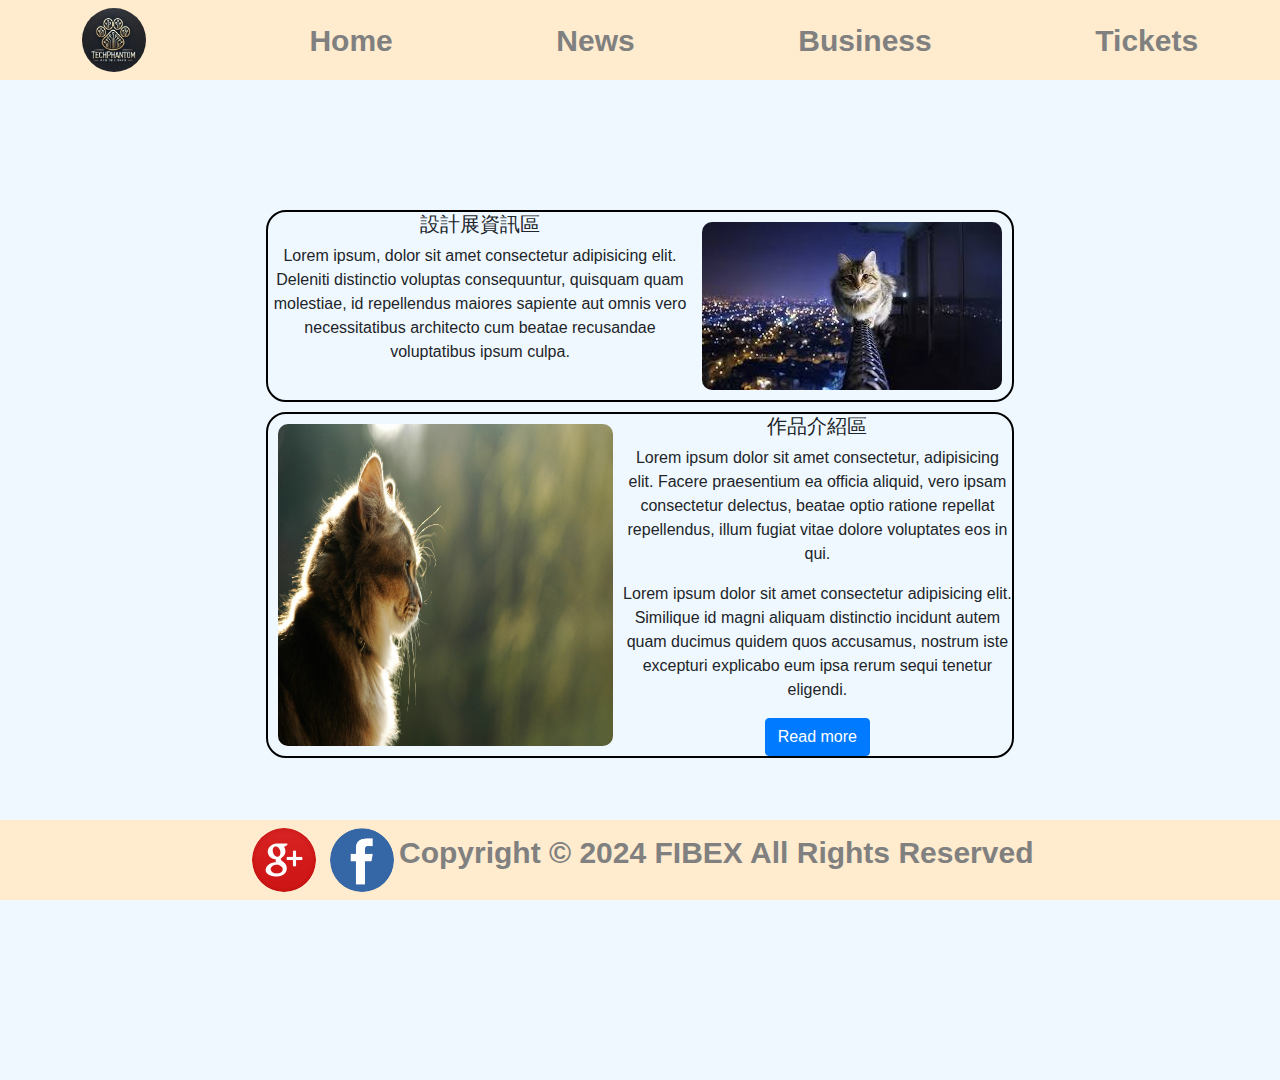
==== 01_02/business.html @ b14ceffc "update all web" ====
<!DOCTYPE html>
<html lang="en">

<head>
    <meta charset="UTF-8">
    <meta name="viewport" content="width=device-width, initial-scale=1.0">
    <title>2024 法國國際商務展</title>
    <link rel="stylesheet" href="./bootstrap/bootstrap.css">
    <link rel="stylesheet" href="./style.css">
</head>

<body>
    <nav>
        <img src="./img/logo.jpg" alt="Logo">
        <a href="home.html">Home</a>
        <a href="news.html">News</a>
        <a href="business.html">Business</a>
        <a href="tickets.html">Tickets</a>
    </nav>
    <main>
        <div class="business text-center">
            <div>
                <div>
                    <h5>設計展資訊區</h5>
                    <p>Lorem ipsum, dolor sit amet consectetur adipisicing elit. Deleniti distinctio voluptas consequuntur, quisquam quam molestiae, id repellendus maiores sapiente aut omnis vero necessitatibus architecto cum beatae recusandae voluptatibus ipsum culpa.</p>
                </div>
                <img src="./img/news1.jpg">
            </div>

            <div>
                <img src="./img/news2.jpg">
                <div>
                    <h5>作品介紹區</h5>
                    <p>Lorem ipsum dolor sit amet consectetur, adipisicing elit. Facere praesentium ea officia aliquid, vero ipsam consectetur delectus, beatae optio ratione repellat repellendus, illum fugiat vitae dolore voluptates eos in qui.</p>
                    <p class="readmore">Lorem ipsum dolor sit amet consectetur adipisicing elit. Similique id magni aliquam distinctio incidunt autem quam ducimus quidem quos accusamus, nostrum iste excepturi explicabo eum ipsa rerum sequi tenetur eligendi.</p>
                    <button onclick="readmore()" class="read-btn btn btn-primary">Read more</button>
                </div>
            </div>

        </div>
    </main>
    <footer>
        <div>
            <img src="./img/google.png" alt="google">
            <img src="./img/facebook.png" alt="facebook">
        </div>
        <p>Copyright &copy; 2024 FIBEX All Rights Reserved</p>
    </footer>
</body>
<script src="./jquery/jquery.js"></script>
<script src="./bootstrap/bootstrap.js"></script>
<script>
    function readmore(){
        $(".readmore").slideToggle(200);
        let btn = $(".read-btn"); 
        btn.text(btn.text() === "Read more" ? "Read less" : "Read more");
    }
</script>
</html>
---- 01_02/style.css ----
body {
    margin: 0;
    background-color: aliceblue;
    width: 1920px;
    height: 1080px;
}

nav {
    width: 100vw;
    height: 5em;
    background-color: blanchedalmond;
    display: flex;
    align-items: center;
    justify-content: center;

    & img {
        width: 4em;
        border-radius: 50%;
        margin: auto;
    }

    & a {
        color: gray;
        margin: auto;
        font-size: 30px;
        font-weight: 700;
        transition: .2s;

        &:hover {
            text-decoration: none;
            color: #4c4c4c;
        }
    }
}

footer {
    width: 100vw;
    height: 5em;
    background-color: blanchedalmond;
    display: flex;
    align-items: center;
    position: absolute;
    bottom: 0;
    justify-content: center;

    & img {
        width: 4em;
        border-radius: 50%;
        margin: 5px;
    }

    & p {
        color: gray;
        font-size: 30px;
        font-weight: 700;
    }
}

main {
    width: 100vw;
    margin-top: 5em;
    height: 60%;
    display: flex;
    align-items: center;
    justify-content: center;
}

.carousel {
    width: 60%;
    border-radius: 30px;
    overflow: hidden;
}

.news-box {
    width: 90%;
    display: flex;
    justify-content: center;
    align-items: center;

    &>div {
        width: 45%;
        margin: auto;
        border-radius: 20px;
        border: 3px #4c4c4c solid;
        overflow: hidden;

        & .news-set {
            width: 100%;
            background-color: #ffffff92;
            bottom: 20px;
            z-index: 10;
            font-weight: 700;
            font-size: 20px;
        }
    }

    & img {
        width: 100%;
    }
}
.news-button{
    width: 20px;
    height: 20px;
    border: 2px black solid;
    border-radius: 50%;
    background-color: red;
    position: absolute;
}
.business{
    width: 60%;
    &>div{
        display: flex;
        margin: 10px;
        border-radius: 20px;
        border: 2px black solid;
        overflow: hidden;
    }
    & img{
        border-radius: 10px;
        width: 45%;
        margin: 10px;
    }
}
/* form */
form{
    border: #4c4c4c solid 5px;
    background-color: blanchedalmond;
    padding: 2em;
    display: grid;
    justify-items: center;
    border-radius: 20px;
    & input{
        margin: 5px;
        background-color: #ffffff00;
        border: 0px;
        border-bottom: #4c4c4c ridge;
        font-size: 30px;
    }
}
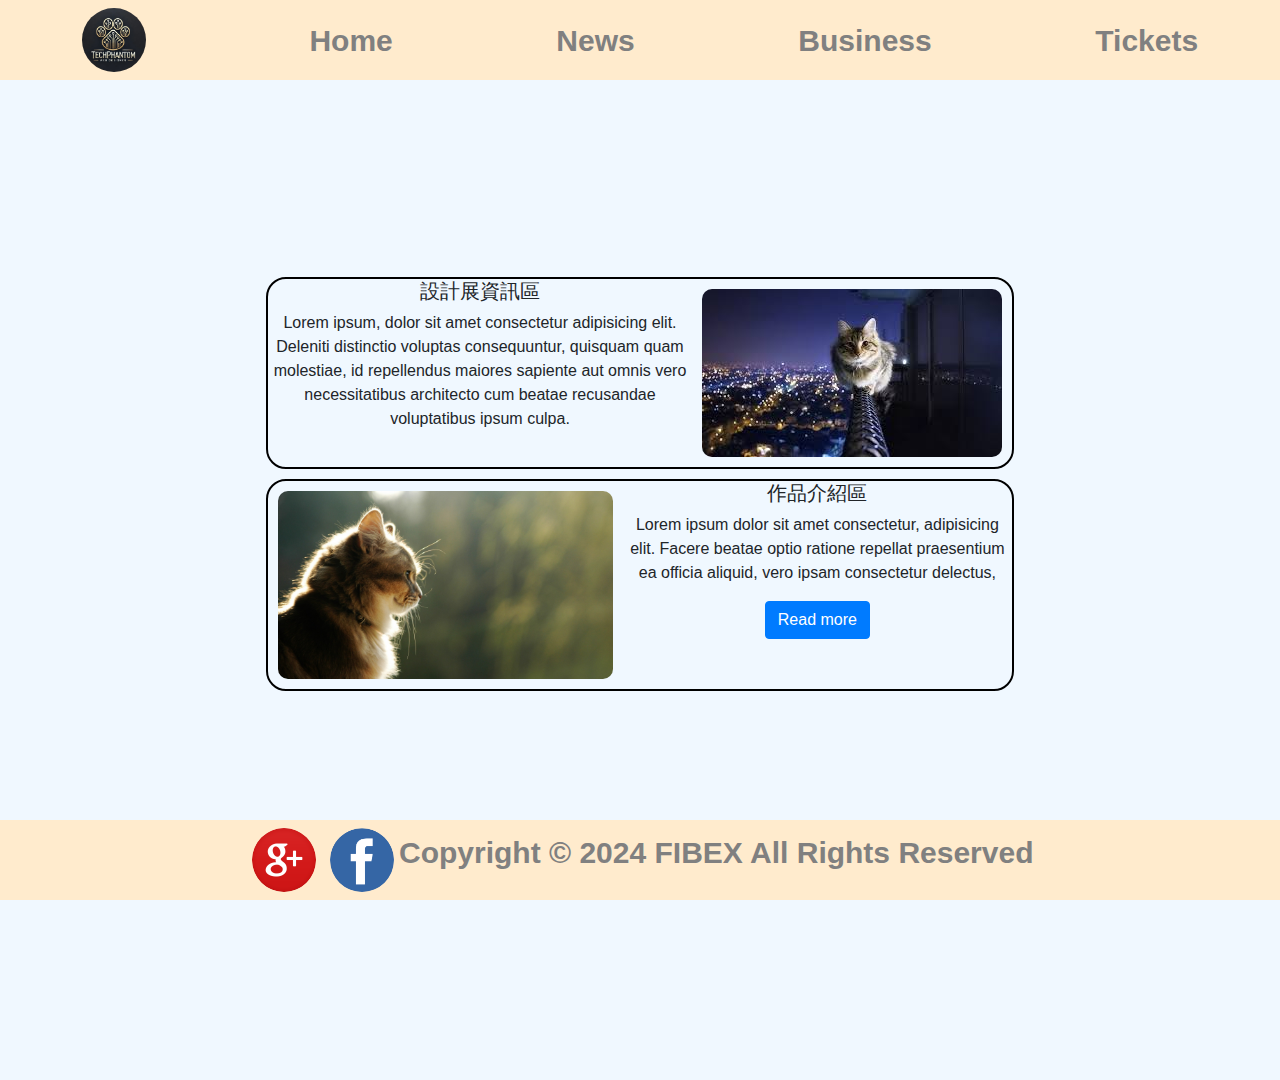
==== commit 65fa8863: "new set" ====
--- a/01_02/business.html
+++ b/01_02/business.html
@@ -31,8 +31,8 @@
                 <img src="./img/news2.jpg">
                 <div>
                     <h5>作品介紹區</h5>
-                    <p>Lorem ipsum dolor sit amet consectetur, adipisicing elit. Facere praesentium ea officia aliquid, vero ipsam consectetur delectus, beatae optio ratione repellat repellendus, illum fugiat vitae dolore voluptates eos in qui.</p>
-                    <p class="readmore">Lorem ipsum dolor sit amet consectetur adipisicing elit. Similique id magni aliquam distinctio incidunt autem quam ducimus quidem quos accusamus, nostrum iste excepturi explicabo eum ipsa rerum sequi tenetur eligendi.</p>
+                    <p>Lorem ipsum dolor sit amet consectetur, adipisicing elit. Facere beatae optio ratione repellat praesentium ea officia aliquid, vero ipsam consectetur delectus,
+                    <span class="readmore" style="display: none;"> repellendus, illum fugiat vitae dolore voluptates eos in qui.</span></p>
                     <button onclick="readmore()" class="read-btn btn btn-primary">Read more</button>
                 </div>
             </div>
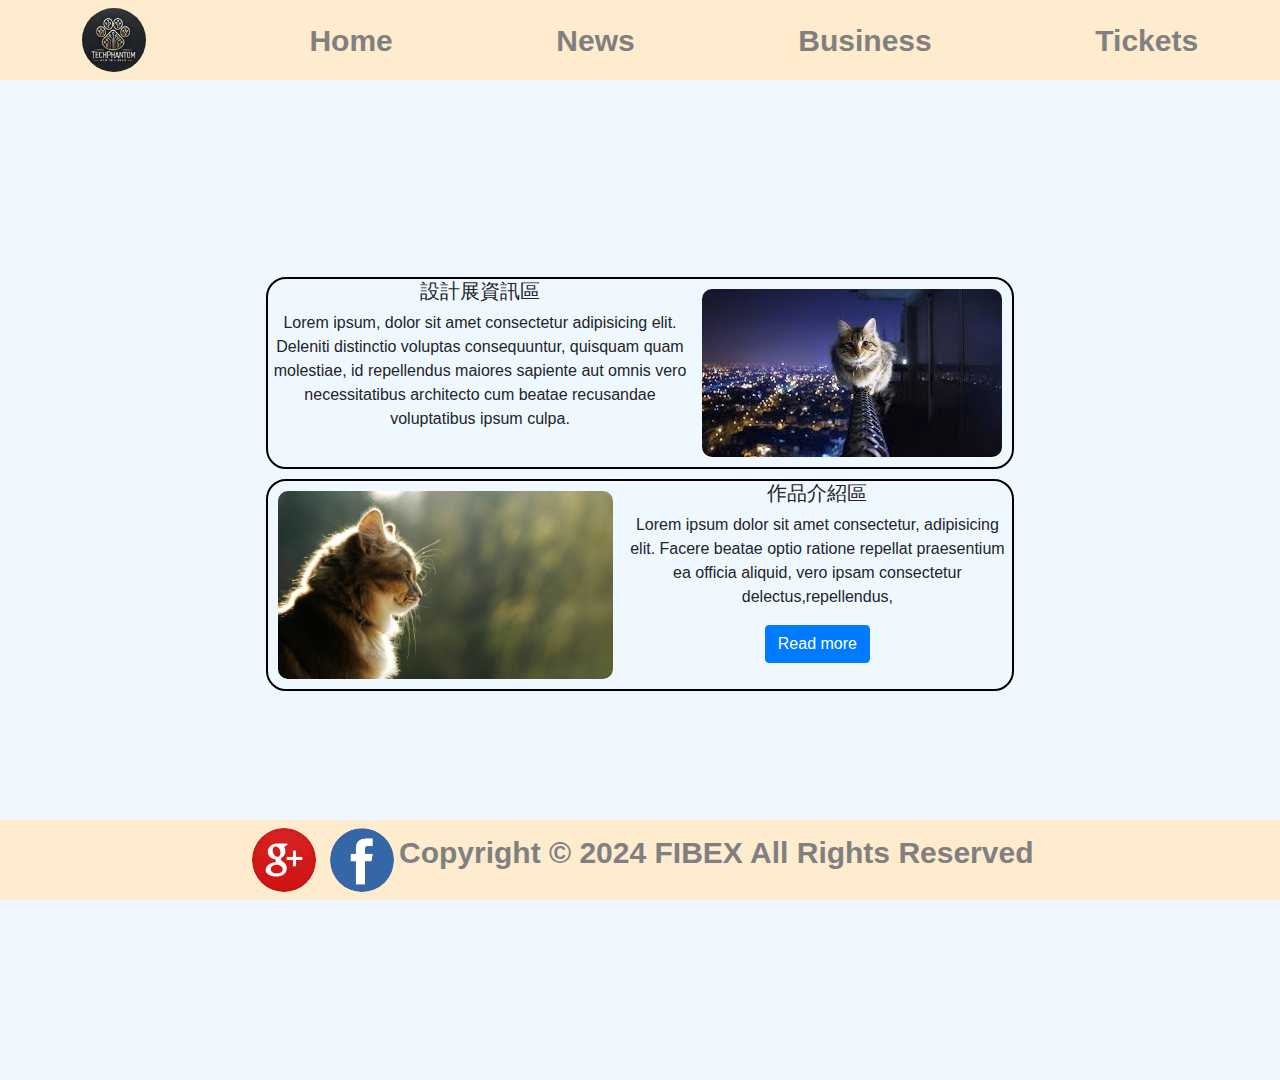
==== commit 5c2198dc: "business" ====
--- a/01_02/business.html
+++ b/01_02/business.html
@@ -31,8 +31,8 @@
                 <img src="./img/news2.jpg">
                 <div>
                     <h5>作品介紹區</h5>
-                    <p>Lorem ipsum dolor sit amet consectetur, adipisicing elit. Facere beatae optio ratione repellat praesentium ea officia aliquid, vero ipsam consectetur delectus,
-                    <span class="readmore" style="display: none;"> repellendus, illum fugiat vitae dolore voluptates eos in qui.</span></p>
+                    <p>Lorem ipsum dolor sit amet consectetur, adipisicing elit. Facere beatae optio ratione repellat praesentium ea officia aliquid, vero ipsam consectetur delectus,repellendus,
+                    <span class="readmore" style="display: none;">Lorem ipsum dolor sit amet consectetur adipisicing elit. Ut blanditiis pariatur eum cum neque, delectus veritatis tempore est ea quaerat, dicta, iusto ad sint aliquid expedita at beatae. Cupiditate, est?</span></p>
                     <button onclick="readmore()" class="read-btn btn btn-primary">Read more</button>
                 </div>
             </div>
